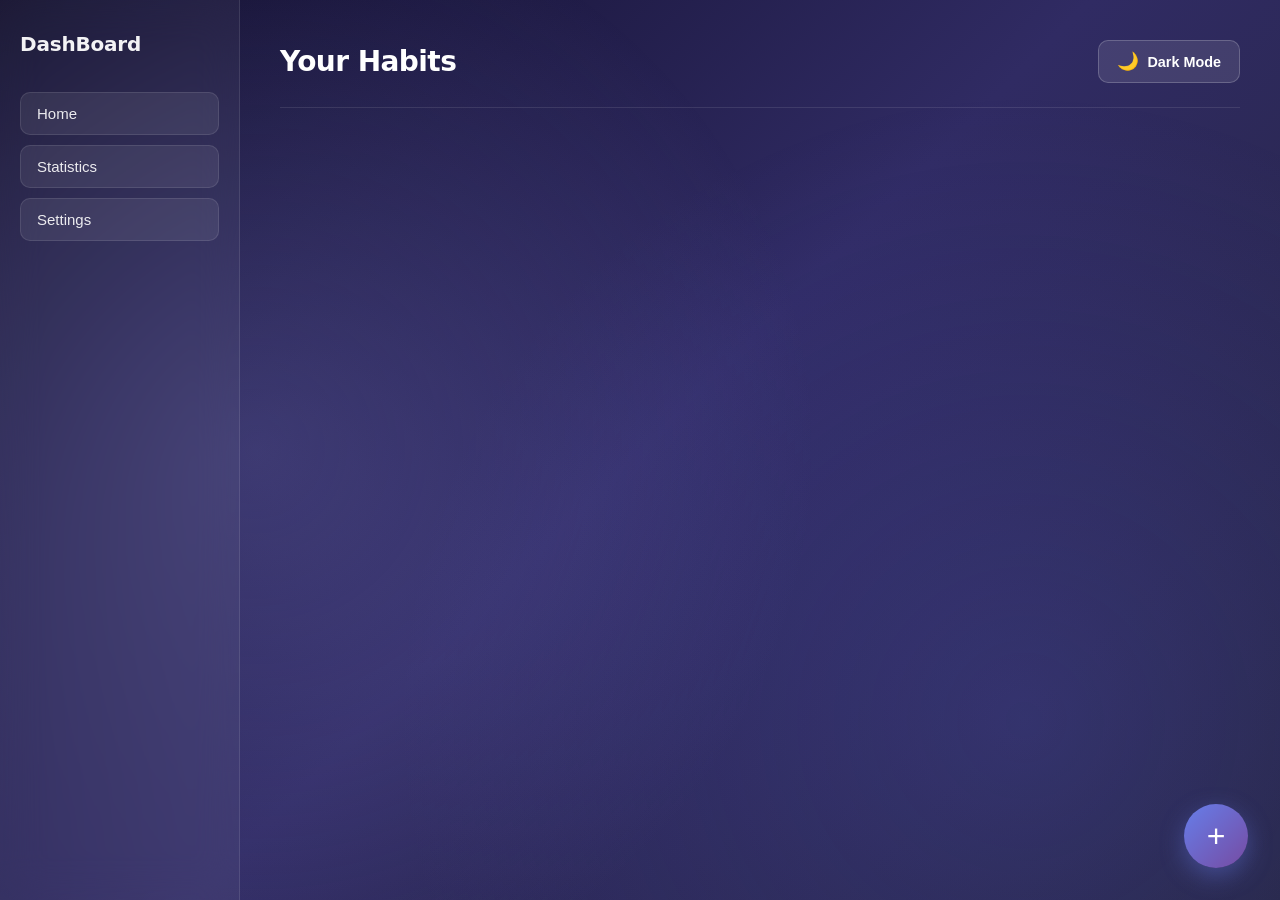
==== dashboard.html @ 866681d9 "Added all files" ====
<!DOCTYPE html>
<html lang="en">

<head>
    <meta charset="UTF-8" />
    <meta name="viewport" content="width=device-width, initial-scale=1.0" />
    <title>Habit Tracker Dashboard</title>
    <script>
        (function () {
            const theme = localStorage.getItem("theme");
            if (theme === "dark") {
                document.documentElement.classList.add("dark-mode");
            }
        })();
    </script>
    <link rel="stylesheet" href="styles/main.css" />
</head>

<body>

    <div id="dashboard-container">

        <!-- Sidebar -->
        <aside id="sidebar">
            <h2>DashBoard</h2>
            <nav>
                <ul>
                    <li><button onclick="window.location.href='index.html'" class="sidebar-btn">Home</button></li>
                    <li><button onclick="window.location.href='stats.html'" class="sidebar-btn">Statistics</button></li>
                    <li><button class="sidebar-btn">Settings</button></li>
                </ul>
            </nav>
        </aside>

        <!-- Main content -->
        <main id="dashboard">
            <header class="dashboard-header">
                <h1>Your Habits</h1>
                <button id="darkmode-toggle" class="darkmode-btn">
                    <span>🌙</span> Dark Mode
                </button>
            </header>

            <div id="habits-grid"></div>
        </main>

        <!-- Floating Action Button -->
        <button id="add-habit-btn" class="fab">+</button>

        <!-- Modal (create & detail) -->
        <div id="habit-modal" class="modal">
            <div class="modal-content">
                <h3 id="modal-title">Create Habit</h3>
                <input id="habit-name" placeholder="Habit name" />
                <textarea id="habit-desc" placeholder="Description"></textarea>
                <div class="modal-actions">
                    <button class="btn" id="close-modal-btn">Cancel</button>
                    <button class="btn" id="confirm-btn">Create</button>

                </div>
            </div>
        </div>

        <div id="habit-detail-modal" class="modal">
            <div class="modal-content habit-detail">
                <h3 id="detail-title"></h3>
                <h3 id="detailStreak"></h3>
                <p id="detail-desc"></p>
                <div class="daily-log-section">
                    <label class="checkbox-row">
                        <input type="checkbox" id="completed-today" />
                        <span>Completed today</span>
                    </label>

                    <textarea id="daily-note" placeholder="Optional note for today..."></textarea>
                </div>
                <div class="detail-actions">
                    <button id="complete-today-btn" class="primary">
                        Complete for today
                    </button>
                    <button id="delete-habit-btn" class="danger">
                        Delete habit
                    </button>
                </div>
            </div>
        </div>
        <div id="delhabit" class="modal">
            <div class="modal-content delete-modal">
                <h3 id="delete-title">Delete habit</h3>
                <p id="detail-desc">Are you sure you want to delete this habit?</p>
                <button id="delete-habit-btn1" class="danger">
                    Delete habit
                </button>
            </div>
        </div>
    </div>

    </div>

    <script type="module" src="scripts/app.js"></script>
    <script type="module" src="scripts/darkmode.js"></script>
    <script type="module" src="scripts/statistics.js"></script>
</body>

</html>
---- styles/main.css ----
/* =========================
   Base / Reset
========================= */
* {
    box-sizing: border-box;
    margin: 0;
    padding: 0;
}

body {
    font-family: 'Inter', system-ui, sans-serif;
    background: linear-gradient(135deg, #0f0c29 0%, #302b63 50%, #24243e 100%);
    color: #ffffff;
    overflow-x: hidden;
    min-height: 100vh;
    position: relative;
}

body::before {
    content: "";
    position: fixed;
    top: 0;
    left: 0;
    width: 100%;
    height: 100%;
    background:
        radial-gradient(circle at 20% 50%, rgba(120, 119, 198, 0.3) 0%, transparent 50%),
        radial-gradient(circle at 80% 80%, rgba(99, 102, 241, 0.2) 0%, transparent 50%);
    pointer-events: none;
    z-index: 0;
}

.hidden {
    display: none;
}

/* =========================
   Layout / Dashboard
========================= */
#dashboard-container {
    display: flex;
    min-height: 100vh;
    position: relative;
    z-index: 1;
}

/* Sidebar */
#sidebar {
    width: 240px;
    background: rgba(255, 255, 255, 0.05);
    backdrop-filter: blur(20px);
    -webkit-backdrop-filter: blur(20px);
    border-right: 1px solid rgba(255, 255, 255, 0.1);
    color: white;
    padding: 32px 20px;
    flex-shrink: 0;
    display: flex;
    flex-direction: column;
}

#sidebar h2 {
    margin-top: 0;
    margin-bottom: 36px;
    font-size: 20px;
    font-weight: 700;
    letter-spacing: -0.01em;
    color: rgba(255, 255, 255, 0.95);
}

#sidebar nav ul {
    list-style: none;
    padding: 0;
    margin: 0;
}

#sidebar nav ul li {
    margin-bottom: 10px;
}

.sidebar-btn {
    width: 100%;
    background: rgba(255, 255, 255, 0.08);
    border: 1px solid rgba(255, 255, 255, 0.1);
    color: rgba(255, 255, 255, 0.9);
    text-align: left;
    padding: 12px 16px;
    border-radius: 10px;
    font-size: 15px;
    font-weight: 500;
    cursor: pointer;
    transition: all 0.2s ease;
}

.sidebar-btn:hover {
    background: rgba(255, 255, 255, 0.12);
    border-color: rgba(255, 255, 255, 0.2);
    transform: translateX(4px);
}

/* Main dashboard */
#dashboard {
    flex: 1;
    padding: 40px;
    display: flex;
    flex-direction: column;
    gap: 32px;
}

/* Header */
.dashboard-header {
    display: flex;
    justify-content: space-between;
    align-items: center;
    padding: 0 0 24px 0;
    border-bottom: 1px solid rgba(255, 255, 255, 0.1);
}

.dashboard-header h1 {
    font-size: 28px;
    color: #ffffff;
    font-weight: 700;
    letter-spacing: -0.02em;
}

/* Dark mode toggle button */
.darkmode-btn {
    background: rgba(255, 255, 255, 0.1);
    border: 1px solid rgba(255, 255, 255, 0.2);
    color: white;
    font-weight: 600;
    padding: 10px 18px;
    border-radius: 10px;
    cursor: pointer;
    transition: all 0.2s ease;
    display: flex;
    align-items: center;
    gap: 8px;
    font-size: 0.9rem;
}

.darkmode-btn:hover {
    background: rgba(255, 255, 255, 0.15);
    border-color: rgba(255, 255, 255, 0.3);
    transform: translateY(-2px);
}

.darkmode-btn:active {
    transform: translateY(0);
}

.darkmode-btn span {
    font-size: 1.1rem;
}

/* Habits grid */
#habits-grid {
    display: grid;
    grid-template-columns: repeat(auto-fill, minmax(280px, 1fr));
    gap: 24px;
}

/* =========================
   Habit Cards
========================= */
.habit-card {
    background: rgba(255, 255, 255, 0.08);
    backdrop-filter: blur(20px);
    -webkit-backdrop-filter: blur(20px);
    border: 1px solid rgba(255, 255, 255, 0.15);
    border-radius: 16px;
    padding: 24px;
    min-height: 280px;
    display: flex;
    flex-direction: column;
    justify-content: space-between;
    cursor: pointer;
    transition: all 0.3s ease;
}

.habit-card:hover {
    transform: translateY(-6px);
    background: rgba(255, 255, 255, 0.12);
    border-color: rgba(255, 255, 255, 0.25);
    box-shadow: 0 12px 30px rgba(0, 0, 0, 0.3);
}

/* Habit card content */
.habit-header {
    display: flex;
    justify-content: space-between;
    align-items: flex-start;
    gap: 12px;
}

.habit-header h3 {
    font-size: 18px;
    color: #ffffff;
    margin: 0;
    word-break: break-word;
    font-weight: 600;
    letter-spacing: -0.01em;
}

.habit-streak {
    background: linear-gradient(135deg, #667eea 0%, #764ba2 100%);
    color: white;
    font-size: 12px;
    font-weight: 600;
    padding: 4px 10px;
    border-radius: 12px;
    white-space: nowrap;
}

.habit-desc {
    margin-top: 12px;
    font-size: 14px;
    color: rgba(255, 255, 255, 0.7);
    flex-grow: 1;
    line-height: 1.5;
}

.habit-card button.delete-btn {
    background: rgba(239, 68, 68, 0.15);
    border: 1px solid rgba(239, 68, 68, 0.3);
    border-radius: 8px;
    color: #fca5a5;
    font-weight: 600;
    padding: 8px 16px;
    cursor: pointer;
    margin-top: 12px;
    transition: all 0.2s ease;
}

.habit-card button.delete-btn:hover {
    background: rgba(239, 68, 68, 0.25);
    border-color: rgba(239, 68, 68, 0.5);
}

/* =========================
   Floating Button
========================= */
.fab {
    position: fixed;
    bottom: 32px;
    right: 32px;
    width: 64px;
    height: 64px;
    border-radius: 50%;
    font-size: 32px;
    background: linear-gradient(135deg, #667eea 0%, #764ba2 100%);
    color: white;
    border: none;
    cursor: pointer;
    z-index: 9999;
    box-shadow: 0 8px 24px rgba(102, 126, 234, 0.4);
    transition: all 0.3s ease;
    display: flex;
    align-items: center;
    justify-content: center;
}

.fab:hover {
    transform: scale(1.1) rotate(90deg);
    box-shadow: 0 12px 32px rgba(102, 126, 234, 0.5);
}

/* =========================
   Modals
========================= */
.modal {
    position: fixed;
    inset: 0;
    background: rgba(0, 0, 0, 0.6);
    backdrop-filter: blur(8px);
    display: none;
    align-items: center;
    justify-content: center;
    z-index: 3000;
}

.modal-content {
    background: rgba(30, 30, 60, 0.95);
    backdrop-filter: blur(20px);
    -webkit-backdrop-filter: blur(20px);
    border: 1px solid rgba(255, 255, 255, 0.15);
    padding: 32px;
    border-radius: 16px;
    width: 420px;
    display: flex;
    flex-direction: column;
    gap: 16px;
    box-shadow: 0 20px 60px rgba(0, 0, 0, 0.5);
}

.modal-content h3 {
    color: #ffffff;
    font-size: 20px;
    font-weight: 600;
    margin: 0;
}

.modal-content input,
.modal-content textarea {
    padding: 12px 14px;
    border-radius: 10px;
    border: 1px solid rgba(255, 255, 255, 0.15);
    background: rgba(255, 255, 255, 0.08);
    color: #ffffff;
    font-size: 15px;
    width: 100%;
    font-family: inherit;
    transition: all 0.2s ease;
}

.modal-content input::placeholder,
.modal-content textarea::placeholder {
    color: rgba(255, 255, 255, 0.4);
}

.modal-content input:focus,
.modal-content textarea:focus {
    outline: none;
    border-color: rgba(102, 126, 234, 0.5);
    background: rgba(255, 255, 255, 0.12);
}

.modal-actions {
    display: flex;
    justify-content: flex-end;
    gap: 12px;
    margin-top: 8px;
}

.modal-actions button {
    padding: 10px 20px;
    border-radius: 10px;
    border: none;
    cursor: pointer;
    font-weight: 600;
    font-size: 14px;
    transition: all 0.2s ease;
}

.primary {
    background: linear-gradient(135deg, #667eea 0%, #764ba2 100%);
    color: white;
}

.primary:hover {
    transform: translateY(-2px);
    box-shadow: 0 6px 20px rgba(102, 126, 234, 0.4);
}

#close-modal-btn,
#close-modal-btn1 {
    background: rgba(255, 255, 255, 0.1);
    color: rgba(255, 255, 255, 0.8);
    border: 1px solid rgba(255, 255, 255, 0.15);
}

#close-modal-btn:hover,
#close-modal-btn1:hover {
    background: rgba(255, 255, 255, 0.15);
}

#confirm-btn {
    background: linear-gradient(135deg, #667eea 0%, #764ba2 100%);
    color: white;
}

#confirm-btn:hover {
    transform: translateY(-2px);
    box-shadow: 0 6px 20px rgba(102, 126, 234, 0.4);
}

/* Habit detail modal */
.habit-detail {
    width: 460px;
    border-radius: 16px;
    padding: 32px;
    position: relative;
}

#detailStreak {
    position: absolute;
    top: 32px;
    right: 32px;
    background: linear-gradient(135deg, #667eea 0%, #764ba2 100%);
    color: white;
    font-size: 12px;
    font-weight: 600;
    padding: 6px 12px;
    border-radius: 12px;
    margin: 0;
}

#detail-title {
    padding-right: 80px;
}

.habit-detail h3 {
    margin: 0 0 8px 0;
    font-size: 22px;
}

.habit-detail p {
    color: rgba(255, 255, 255, 0.8);
    line-height: 1.5;
    font-size: 15px;
}

.habit-detail .habit-desc {
    color: rgba(255, 255, 255, 0.7);
}

/* Detail actions */
.detail-actions {
    display: flex;
    gap: 12px;
    margin-top: 20px;
}

.detail-actions button {
    flex: 1;
    padding: 12px;
    border-radius: 10px;
    border: none;
    font-weight: 600;
    cursor: pointer;
    font-size: 14px;
    transition: all 0.2s ease;
}

.habit-card button.done {
    background: linear-gradient(135deg, #22c55e, #16a34a);
    color: white;
}

.delete-modal {
    align-items: center;
    text-align: center;
}

#delete-habit-btn1 {
    padding: 10px 24px;
    border-radius: 10px;
    background: rgba(239, 68, 68, 0.2);
    border: 1px solid rgba(239, 68, 68, 0.4);
    color: #fca5a5;
    font-weight: 600;
    cursor: pointer;
    transition: all 0.2s ease;
}

#delete-habit-btn1:hover {
    background: rgba(239, 68, 68, 0.3);
    border-color: rgba(239, 68, 68, 0.6);
}

button.danger {
    background: rgba(239, 68, 68, 0.2);
    border: 1px solid rgba(239, 68, 68, 0.4);
    color: #fca5a5;
}

button.danger:hover {
    background: rgba(239, 68, 68, 0.3);
    border-color: rgba(239, 68, 68, 0.6);
    transform: translateY(-2px);
}

/* =========================
   Daily logs
========================= */
.daily-log-section {
    margin-top: 16px;
    padding-top: 20px;
    border-top: 1px solid rgba(255, 255, 255, 0.1);
    display: flex;
    flex-direction: column;
    gap: 14px;
}

.daily-check {
    width: 36px;
    height: 36px;
    border-radius: 50%;
    border: 2px solid #667eea;
    background: transparent;
    color: #667eea;
    font-weight: 700;
    cursor: pointer;
    transition: all 0.2s ease;
}

.daily-check:hover {
    background: rgba(102, 126, 234, 0.15);
    border-color: #764ba2;
}

.daily-check.done {
    background: linear-gradient(135deg, #667eea, #764ba2);
    color: white;
    border-color: transparent;
}

.checkbox-row {
    display: flex;
    align-items: center;
    gap: 12px;
    font-weight: 500;
    cursor: pointer;
    color: rgba(255, 255, 255, 0.9);
}

.checkbox-row input {
    width: 18px;
    height: 18px;
    cursor: pointer;
    accent-color: #667eea;
}

.daily-log-section textarea {
    resize: none;
    min-height: 90px;
    padding: 12px 14px;
    border-radius: 10px;
    border: 1px solid rgba(255, 255, 255, 0.15);
    background: rgba(255, 255, 255, 0.08);
    color: #ffffff;
    font-family: inherit;
    font-size: 14px;
    line-height: 1.5;
}

.daily-log-section textarea::placeholder {
    color: rgba(255, 255, 255, 0.4);
}

.daily-log-section textarea:focus {
    outline: none;
    border-color: rgba(102, 126, 234, 0.5);
    background: rgba(255, 255, 255, 0.12);
}

/* =========================
   Statistics Page
========================= */

.stats-overview {
    display: grid;
    grid-template-columns: repeat(auto-fit, minmax(240px, 1fr));
    gap: 24px;
    margin-top: 32px;
}

.stat-card {
    background: rgba(255, 255, 255, 0.08);
    backdrop-filter: blur(20px);
    -webkit-backdrop-filter: blur(20px);
    border: 1px solid rgba(255, 255, 255, 0.15);
    border-radius: 16px;
    padding: 28px 24px;
    display: flex;
    align-items: center;
    gap: 20px;
    transition: all 0.3s ease;
}

.stat-card:hover {
    transform: translateY(-4px);
    background: rgba(255, 255, 255, 0.12);
    border-color: rgba(255, 255, 255, 0.25);
    box-shadow: 0 12px 30px rgba(0, 0, 0, 0.3);
}

.stat-card.highlight {
    background: linear-gradient(135deg, rgba(102, 126, 234, 0.2) 0%, rgba(118, 75, 162, 0.2) 100%);
    border-color: rgba(102, 126, 234, 0.3);
}

.stat-card.highlight:hover {
    background: linear-gradient(135deg, rgba(102, 126, 234, 0.25) 0%, rgba(118, 75, 162, 0.25) 100%);
    border-color: rgba(102, 126, 234, 0.4);
}

.stat-icon {
    font-size: 48px;
    line-height: 1;
    flex-shrink: 0;
}

.stat-content {
    flex: 1;
}

.stat-content h3 {
    font-size: 32px;
    font-weight: 700;
    color: #ffffff;
    margin: 0 0 4px 0;
    letter-spacing: -0.02em;
}

.stat-content p {
    font-size: 14px;
    color: rgba(255, 255, 255, 0.7);
    margin: 0;
    font-weight: 500;
}

/* =========================
   Dark mode
========================= */

/* Add transition class */
html.theme-transition,
html.theme-transition *,
html.theme-transition::before {
    transition: background 0.4s ease, background-color 0.4s ease, color 0.4s ease, border-color 0.4s ease, box-shadow 0.4s ease !important;
}

html.dark-mode body {
    background: linear-gradient(135deg, #19191a 0%, #141414 50%, #19191a 100%);
    color: #e0e0e0;
}

html.dark-mode::before {
    background:
        radial-gradient(circle at 20% 50%, rgba(80, 79, 138, 0.2) 0%, transparent 50%),
        radial-gradient(circle at 80% 80%, rgba(60, 60, 180, 0.15) 0%, transparent 50%);
}

html.dark-mode #sidebar {
    background: rgba(255, 255, 255, 0.03);
    border-color: rgba(255, 255, 255, 0.05);
}

html.dark-mode .habit-card {
    background: rgba(255, 255, 255, 0.05);
    border-color: rgba(255, 255, 255, 0.08);
}

html.dark-mode .habit-card:hover {
    background: rgba(255, 255, 255, 0.08);
    border-color: rgba(255, 255, 255, 0.15);
}

html.dark-mode .modal-content,
html.dark-mode .habit-detail {
    background: rgba(20, 20, 40, 0.98);
}

html.dark-mode .stat-card {
    background: rgba(255, 255, 255, 0.05);
    border-color: rgba(255, 255, 255, 0.08);
}

html.dark-mode .stat-card:hover {
    background: rgba(255, 255, 255, 0.08);
    border-color: rgba(255, 255, 255, 0.15);
}

html.dark-mode .stat-card.highlight {
    background: linear-gradient(135deg, rgba(102, 126, 234, 0.15) 0%, rgba(118, 75, 162, 0.15) 100%);
    border-color: rgba(102, 126, 234, 0.25);
}

html.dark-mode .stat-card.highlight:hover {
    background: linear-gradient(135deg, rgba(102, 126, 234, 0.2) 0%, rgba(118, 75, 162, 0.2) 100%);
    border-color: rgba(102, 126, 234, 0.35);
}

/* Responsive */
@media (max-width: 900px) {
    #sidebar {
        width: 200px;
    }

    #dashboard {
        padding: 24px;
    }

    #habits-grid {
        grid-template-columns: 1fr;
    }

    .stats-overview {
        grid-template-columns: 1fr;
    }
}
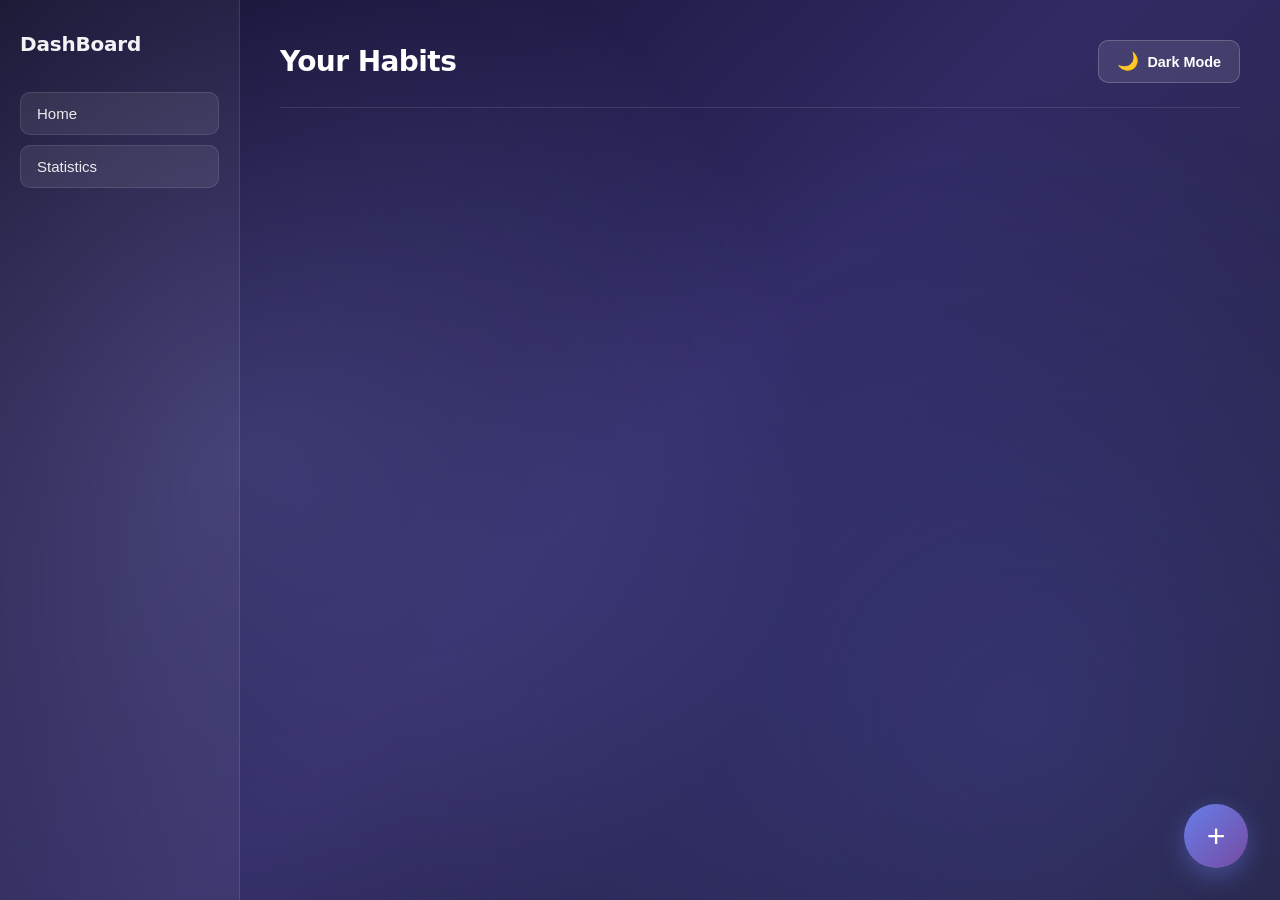
==== commit daa47518: "removed settings button removed the non used settings button from the dashboard" ====
--- a/dashboard.html
+++ b/dashboard.html
@@ -27,7 +27,6 @@
                 <ul>
                     <li><button onclick="window.location.href='index.html'" class="sidebar-btn">Home</button></li>
                     <li><button onclick="window.location.href='stats.html'" class="sidebar-btn">Statistics</button></li>
-                    <li><button class="sidebar-btn">Settings</button></li>
                 </ul>
             </nav>
         </aside>
@@ -102,4 +101,5 @@
     <script type="module" src="scripts/statistics.js"></script>
 </body>
 
-</html>+
+</html>
